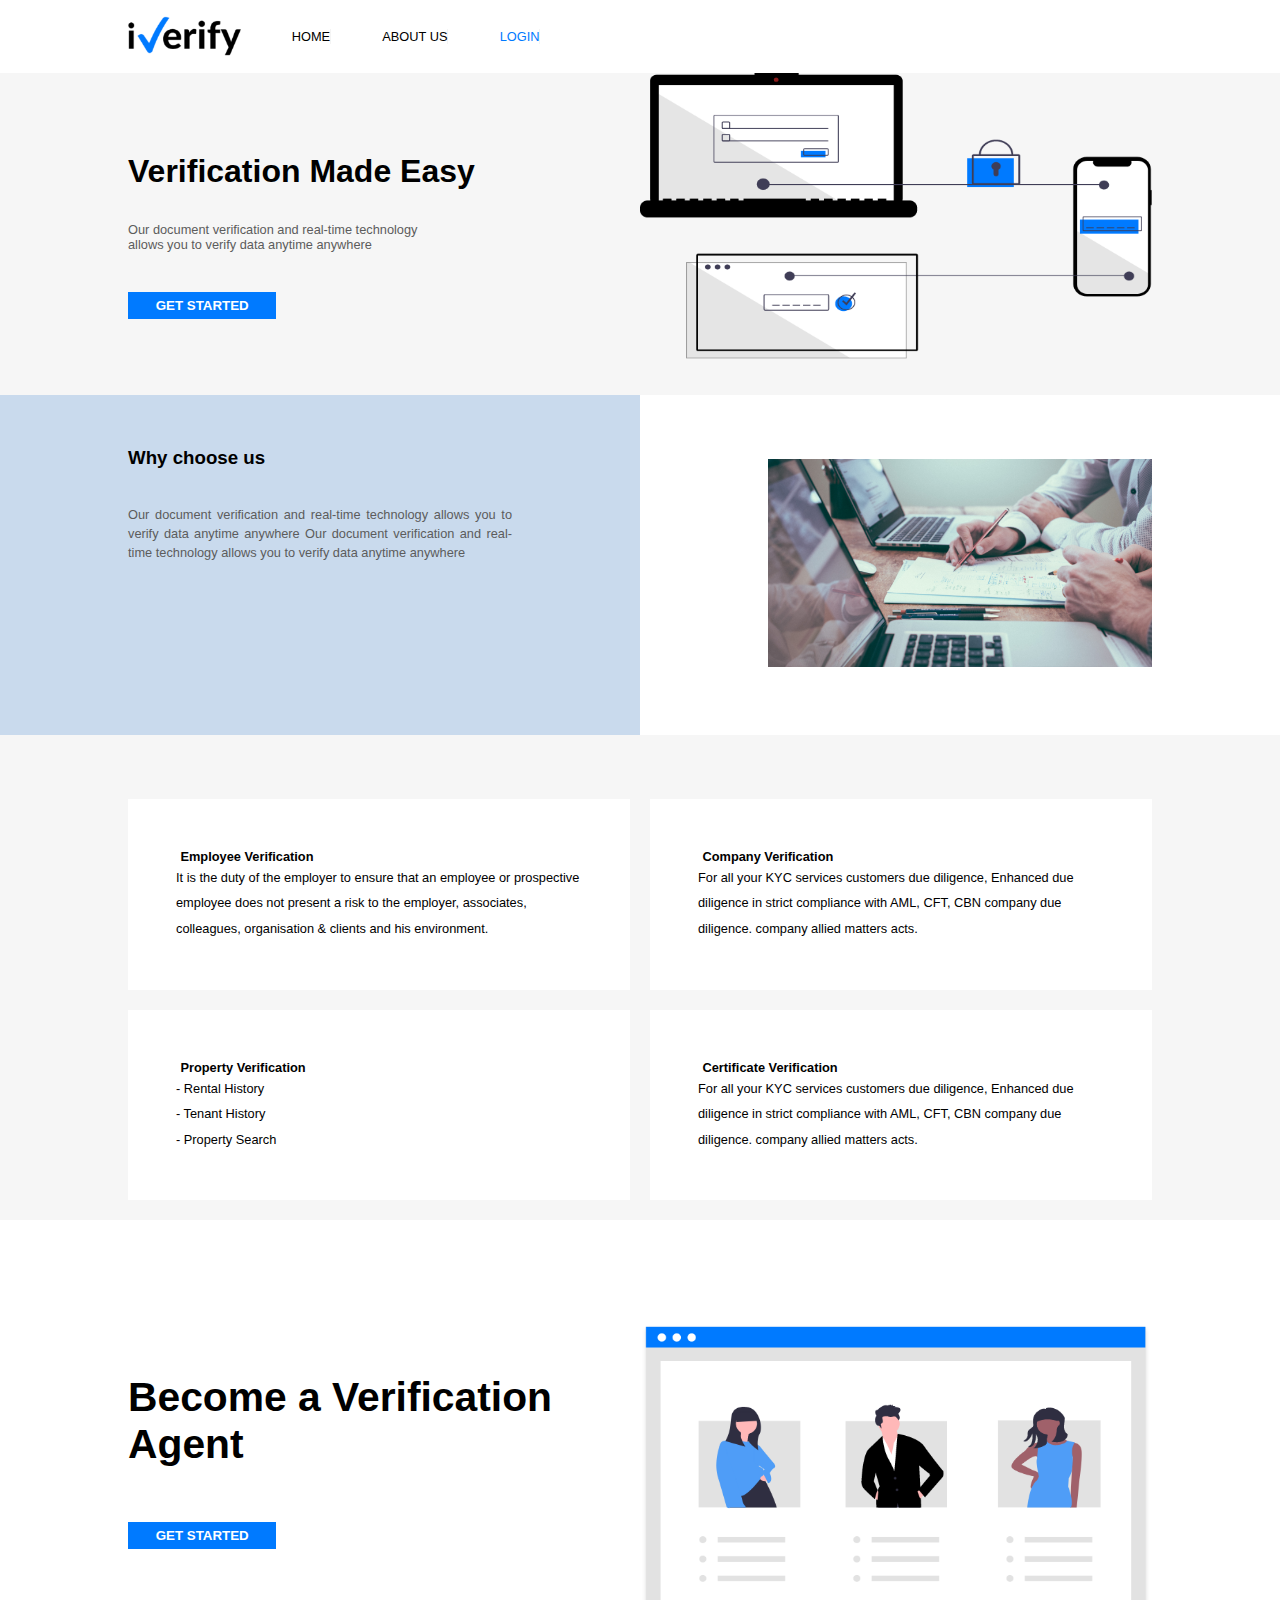
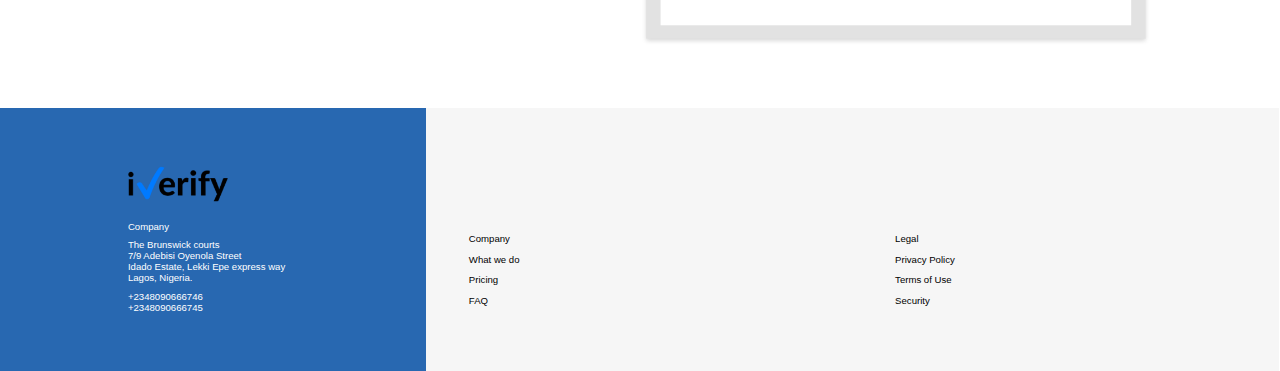
==== index.html @ d88453f7 "First Commit" ====
<!DOCTYPE html>
<html lang="en">
<head>
    <meta charset="UTF-8">
    <meta name="viewport" content="width=device-width, initial-scale=1.0">
    <meta http-equiv="X-UA-Compatible" content="ie=edge">
    <link rel="stylesheet" href="style.css">
    <link rel="icon" href="images/favicon.png" type="image">
    <title>Iverify</title>
</head>
<body>
    <header class="header">
            <img src="images/logo.png" alt="logo" class="logo">
            <input class="menu-btn" type="checkbox" id="menu-btn" />
            <label class="menu-icon" for="menu-btn"><span class="navicon"></span></label>
            <ul class="menu">
                <li><a href="#work">HOME</a></li>
                <li><a href="aboutus.html">ABOUT US</a></li>
                <li><a href="#careers" class="blue">LOGIN</a></li>
            </ul>
    </header>

    <section class="one">
        <div class="extend">
            <div class="section-content">
                <h1>Verification Made Easy</h1>
                <p>Our document verification and real-time technology <br>allows you to verify data anytime anywhere</p>
                <button>GET STARTED</button>
            </div>
            <div class="img-one">
                <img src="images/verifysteps.png" alt="device picture">
            </div>
        </div>
    </section>

    <section class="two">
        <div class="reduce">
            <div class="section-choose">
                <h3>Why choose us</h3>
                <p>Our document verification and real-time technology
                    allows you to verify data anytime anywhere Our
                    document verification and real-time technology
                    allows you to verify data anytime anywhere</p>
            </div>
            
            <div class="video">
                <img src="images/scott-graham-5fNmWej4tAA-unsplash.png"></video>
            </div>
            
        </div>
    </section>

    <section class="three">
        <div class="card">
            <div class="card-one">

                <img src="images/employee.png" alt="">
                <h6>Employee Verification</h6>
                <p>It is the duty of the employer to ensure that an employee or prospective employee does not present a risk to the employer, associates, colleagues, organisation & clients and his environment.
                </p>
            </div>
            <div class="card-one">
                <img src="images/employee.png" alt="">
                <h6>Company Verification</h6>
                <p>For all your KYC services customers due diligence, Enhanced due diligence in strict compliance with AML, CFT, CBN company due diligence. company allied matters acts. 
                </p>
            </div>
            <div class="card-one">
                <img src="images/employee.png" alt="">
                <h6>Property Verification</h6>
                <p>- Rental History</p>
                <p>- Tenant History</p>
                <p>- Property Search</p>
            </div>
            <div class="card-one">
                <img src="images/employee.png" alt="">
                <h6>Certificate Verification</h6>
                <p>For all your KYC services customers due diligence, Enhanced due diligence in strict compliance with AML, CFT, CBN company due diligence. company allied matters acts. 
                </p>
            </div>
            <div class="modal">
                <div class="modal-content"></div>
            </div>
        </div>
    </section>

    <section class="four">
        <div class="agent">
                <h2>Become a Verification Agent</h2>
                <button>GET STARTED</button>
            
        </div>
        <div class="agent-img">
            <img src="images/undraw_meet_the_team_e5b7.png" alt="picture">
        </div>
    </section>

    <footer>
        <div class="address">
            <div class="contain">
                <img src="images/logo.png" alt="logo">
                <p class="space">
                    Company
                </p>
                <p>
                    The Brunswick courts<br>
                    7/9 Adebisi Oyenola Street<br>
                    Idado Estate, Lekki Epe express way<br>
                    Lagos, Nigeria. 
                </p>
                <p class="space">
                    +2348090666746<br>
                    +2348090666745
                </p>
            </div>
        </div>
        <div class="links">
            <div class="contain-one">
                <p><a href="#">Company</a></p>
                <p><a href="#">What we do</a></p>
                <p><a href="#">Pricing</a></p>
                <p><a href="#">FAQ</a></p>
            </div>
        </div>
        <div class="links">
            <div class="contain-one">
                <p><a href="#">Legal</a></p>
                <p><a href="#">Privacy Policy</a></p>
                <p><a href="#">Terms of Use</a></p>
                <p><a href="#">Security</a></p>
            </div>
        </div>
    </footer>

</body>
</html>
---- style.css ----
*{
    margin:0;
    padding:0;
    box-sizing: border-box;
    font-family: 'Muli', sans-serif;
}

/************NAVBAR***********/

/* header */

.header {
    background-color: #fff;
    /* position: fixed; */
    width: 80%;
    z-index: 3;
    margin: 1em 10%;
    /* border: 1px solid #2868B1; */
  }
  
  .header ul {
    /* margin: 0; */
    /* padding: 0; */
    list-style: none;
    overflow: hidden;
    background-color: #fff;
  }
  .header li{
      margin:1em 0;
      font-size: 0.8rem;
  }
  .header li a {
    border-right: 1px solid #f4f4f4;
    text-decoration: none;
    /* border: 1px solid #2868B1; */
  }
  
  .header li a:hover,
  .header .menu-btn:hover {
    background-color: #f4f4f4;
  }
  
  .header .logo {
    height:40px;
  }
  
  /* menu */
  
  .header .menu {
    clear: both;
    max-height: 0;
    transition: max-height .2s ease-out;
  }
  
  /* menu icon */
  
  .header .menu-icon {
    cursor: pointer;
    display: inline-block;
    float: right;
    padding: 28px 20px;
    position: relative;
    user-select: none;
  }
  
  .header .menu-icon .navicon {
    background: #333;
    display: block;
    height: 2px;
    position: relative;
    transition: background .2s ease-out;
    width: 18px;
  }
  
  .header .menu-icon .navicon:before,
  .header .menu-icon .navicon:after {
    background: #333;
    content: '';
    display: block;
    height: 100%;
    position: absolute;
    transition: all .2s ease-out;
    width: 100%;
  }
  
  .header .menu-icon .navicon:before {
    top: 5px;
  }
  
  .header .menu-icon .navicon:after {
    top: -5px;
  }
  
  /* menu btn */
  
  .header .menu-btn {
    display: none;
  }
  
  .header .menu-btn:checked ~ .menu {
    max-height: 240px;
  }
  
  .header .menu-btn:checked ~ .menu-icon .navicon {
    background: transparent;
  }
  
  .header .menu-btn:checked ~ .menu-icon .navicon:before {
    transform: rotate(-45deg);
  }
  
  .header .menu-btn:checked ~ .menu-icon .navicon:after {
    transform: rotate(45deg);
  }
  
  .header .menu-btn:checked ~ .menu-icon:not(.steps) .navicon:before,
  .header .menu-btn:checked ~ .menu-icon:not(.steps) .navicon:after {
    top: 0;
  }
  








/*******MAIN BODY*************/
.one{
    width: 100%;
    /* border: 1px solid #e3e; */
    background-color: #F6F6F6;
}
.extend{
    width: 80%;
    /* border: 1px solid #000; */
    margin: 0 auto;
}
.section-content{
    /* border: 1px solid orange; */
    margin:2em 0;
    padding-top: 1em;
}
.section-content h1{
    font-size: 2rem;
    margin:1em 0 1em 0;
}
.section-content p{
    font-size: 0.8rem;
    color:#5C5C5C;
}
.section-content button,.four button{
    color:#fff;
    background-color: #007AFF;
    border:1px solid #007AFF;
    padding:0.4em 2em;
    font-weight:800;
    cursor: pointer;
    margin:3em 0;
}
.extend img, .four img{
    width:100%;
}
.img-one{
    /* border: 1px solid orange; */
    padding-bottom: 2em;
}
.two{
    /* border: 1px solid orange; */
    background-color: #C9DAED;

}

.two h3{
    margin:1em 0;
    color: #000000;
}
.two p{
    font-size: 0.8rem;
    margin:0 0 1em 0;
    text-align: justify;
}
.two .section-choose{
    background-color: #C9DAED;
    color: #5C5C5C;
    width:80%;
    margin:0 auto 2em auto;
    line-height:1.2em;
    padding-top:1em;
}

.two .video{
    background-color: #fff;
    width:100%;
    /* border: 1px solid red; */
    text-align: center;
    margin:0 auto;
    
}
.two img{
    /* border:1px solid yellow; */
    width:80%;
    margin:2em 0;
}
.three{
    /* border: 1px solid indigo; */
    margin:0;
    background-color: #F6F6F6;
    padding: 4em 0 0 0;
}
.three h6{
    display: inline-block;
    /* border:1px solid orange; */
    margin:0 auto;
    font-size:0.8rem;
}
.three p{
    font-size:0.8rem;
    line-height: 2em;
}
.card{
    width:80%;
    /* border:1px solid red; */
    margin: 0 auto 3em auto;
    display: grid;
    grid-template-columns: 1fr 1fr;
    gap: 20px;
}
.three .card-one{
    
    /* border:1px solid green; */
    padding: 1em 1em;
    background-color: #fff;
   
}
.three img{
    width:40px;
    /* border: 1px solid red; */
}
.four{
    /* border:1px solid violet; */
    font-size: 1.7rem;
}
.four .agent, .four .agent-img{
    width:80%;
    /* border:1px solid red; */
    margin:2em auto;
}
/***********FOOTER**********/
footer{
    font-size: 0.6rem;
}
.address{
    background-color: #2868B1;
    color:#ffffff;
    padding:2em 0;
    /* border: 1px solid yellow; */
}
.contain{
    width:80%;
    margin: 4em auto;
    /* border: 1px solid red; */
}
footer img{
    width:100px;
    margin-bottom:1em;
}
.links{
    background-color: #F6F6F6;
    /* border:1px solid green; */
    padding:4em 0 4em 0;
}
.links .contain-one{
    width: 80%;
    margin: 0em auto;
}
.links p{
    /* border:1px solid red; */
    margin: 1em 0;
}
.links a,a{
    text-decoration: none;
    color:#000000;
}
.space{
    margin: 0.8em 0;
}

button:hover{
    border:2px solid #2868B1;
}
a:hover{
    text-decoration: underline;
}
.blue{
    color:#007AFF;
}
/*****************ABOUT US PAGE******************/
.five img,.eight img{
    width: 100%;
    margin-bottom:2em;
}
.w-80{
    width:80%;
    border:2px solid #2868B1;
    margin: 1em auto;
}
.just{
    text-align: justify;
}
.center{
    text-align: center;
}

.seven img{
    margin:1em auto;
    border:2px solid #2868B1;
    height:50%;
}
.seven h5{
    margin:0em 0;
}
/****************RESPONSIVENESS*******************/


@media (min-width:600px){

    /************NAVBAR****************************************/
   header{
       display:flex;
   }
    .header ul{
        margin: 0;
    }
    .header li {
        float: left;
        margin-left:4em; 
      }
      .header li a {
        /* padding: 20px 30px; */
      }
      .header .menu {
        /* clear: none; */
        /* float: right; */
        max-height: none;
      }
      .header .menu-icon {
        display: none;
      }
    

    /****************BODY********************/
   .extend,.reduce{
       display: flex;
   }
   .section-content, .img-one{
       width:50%;
   }
   .two .section-choose{
       width:100%;
   }
   .two h3,.two p{
        width: 60%;
        margin: 2em auto;
        /* border:1px solid black; */
   }
   .two img{
        width: 60%;
        margin:4em 0;
   }
   .three .card-one{
       padding: 3em 3em;  
       
   }
   .four{
       display: flex;
       justify-content: center;
       align-items: center;
       width: 80%;
       margin: 0 auto;
   }
  .four button{
      margin:4em 0;
  }
  footer{
      display: flex;
      margin: 0 auto;
  }
  .address, .links{
      flex-basis: 33.3%;
  }
  .contain{
      width:40%;
  }
  .links{
      padding:12em 0 0 0;
  }

/*****************ABOUT US PAGE***************/
.seven{
    display: flex; 
}

.centre{
    display:flex;
    flex-direction: column;
    align-items: flex-start;
    /* border:1px solid #3ee; */

}
.eight{
    display: flex;
    flex-wrap: wrap;
}
.eight h3{
    flex:0 1 100%;
}

}
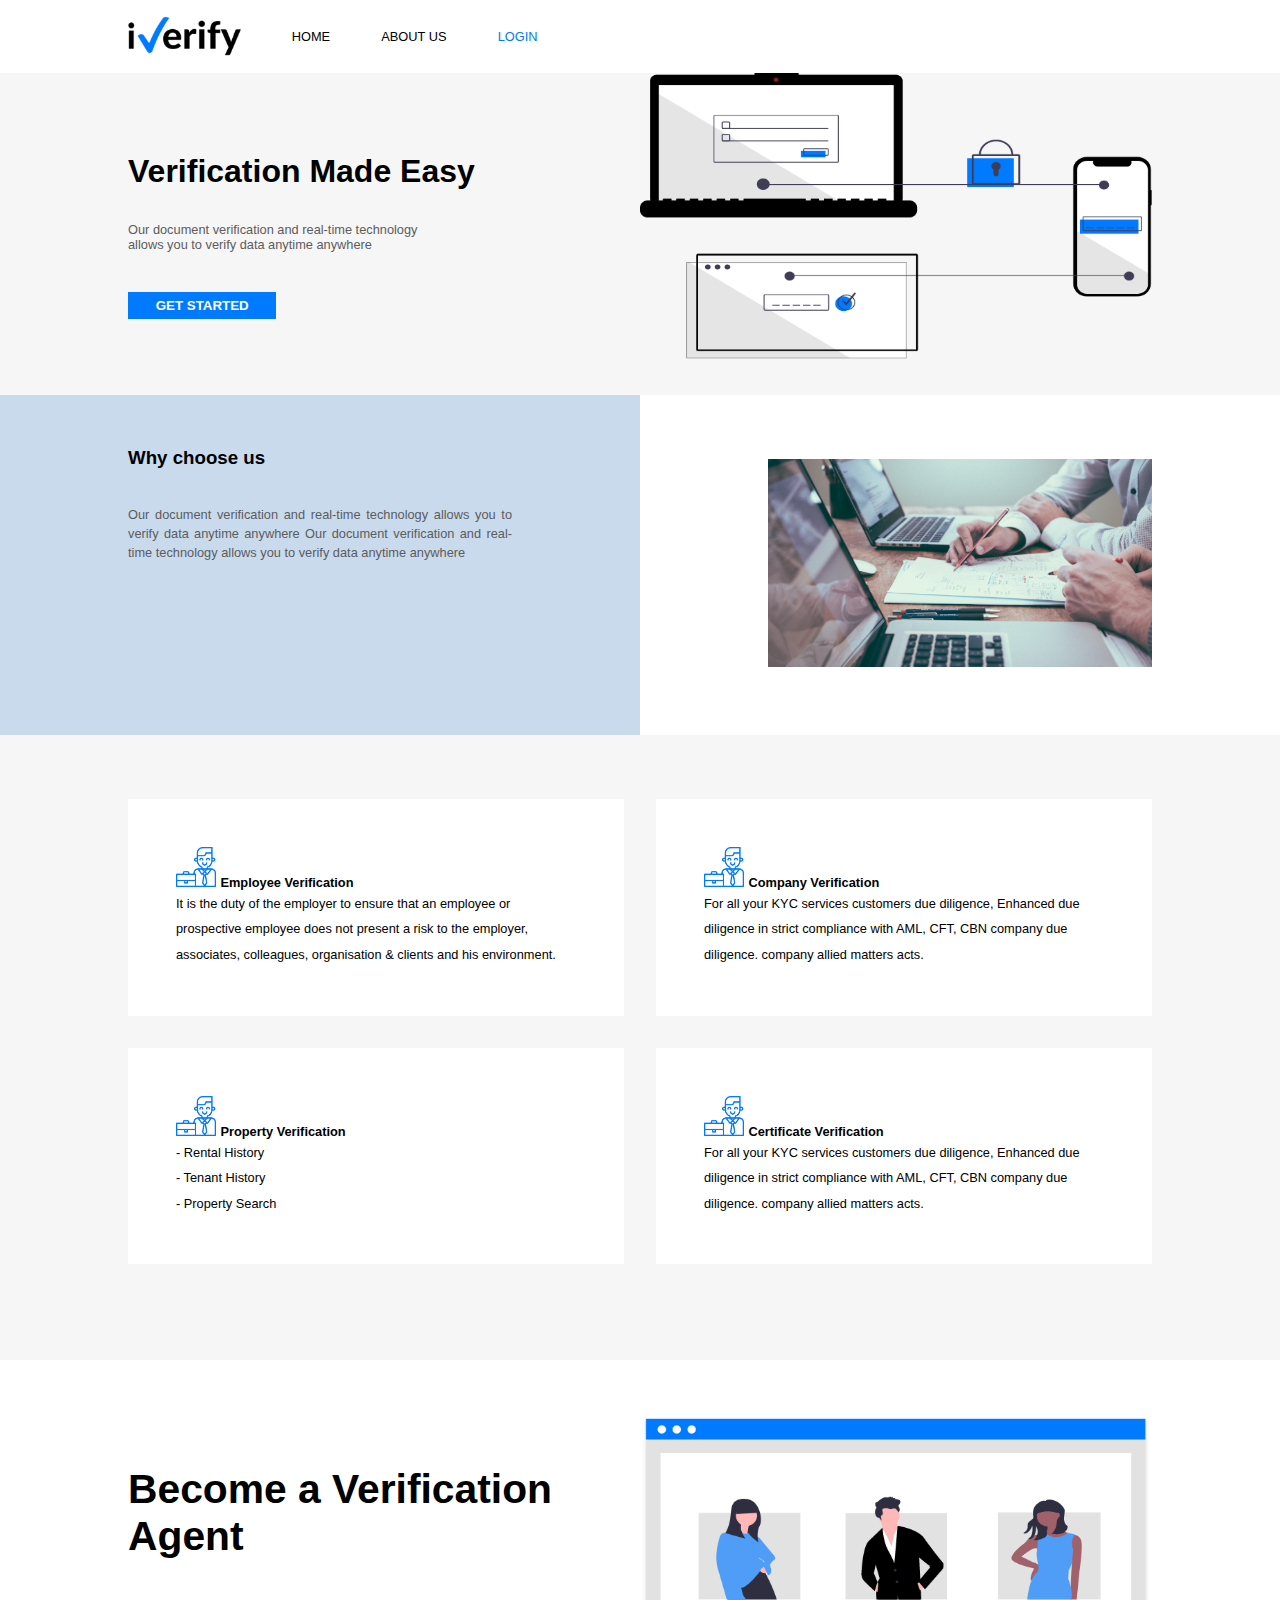
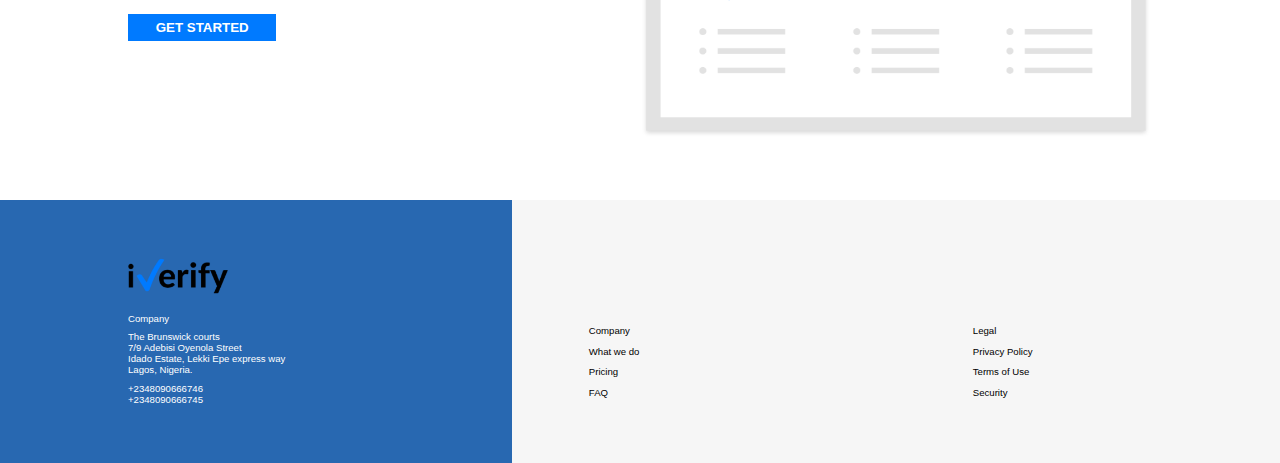
==== commit 36439cdd: "Second Commit" ====
--- a/index.html
+++ b/index.html
@@ -114,20 +114,22 @@
                 </p>
             </div>
         </div>
-        <div class="links">
-            <div class="contain-one">
-                <p><a href="#">Company</a></p>
-                <p><a href="#">What we do</a></p>
-                <p><a href="#">Pricing</a></p>
-                <p><a href="#">FAQ</a></p>
+        <div class="twospan">
+            <div class="links">
+                <div class="contain-one">
+                    <p><a href="#">Company</a></p>
+                    <p><a href="#">What we do</a></p>
+                    <p><a href="#">Pricing</a></p>
+                    <p><a href="#">FAQ</a></p>
+                </div>
             </div>
-        </div>
-        <div class="links">
-            <div class="contain-one">
-                <p><a href="#">Legal</a></p>
-                <p><a href="#">Privacy Policy</a></p>
-                <p><a href="#">Terms of Use</a></p>
-                <p><a href="#">Security</a></p>
+            <div class="links">
+                <div class="contain-one">
+                    <p><a href="#">Legal</a></p>
+                    <p><a href="#">Privacy Policy</a></p>
+                    <p><a href="#">Terms of Use</a></p>
+                    <p><a href="#">Security</a></p>
+                </div>
             </div>
         </div>
     </footer>
--- a/style.css
+++ b/style.css
@@ -30,7 +30,6 @@
       font-size: 0.8rem;
   }
   .header li a {
-    border-right: 1px solid #f4f4f4;
     text-decoration: none;
     /* border: 1px solid #2868B1; */
   }
@@ -207,7 +206,7 @@
     /* border: 1px solid indigo; */
     margin:0;
     background-color: #F6F6F6;
-    padding: 4em 0 0 0;
+    padding: 3em 0 2em 0;
 }
 .three h6{
     display: inline-block;
@@ -223,15 +222,14 @@
     width:80%;
     /* border:1px solid red; */
     margin: 0 auto 3em auto;
-    display: grid;
-    grid-template-columns: 1fr 1fr;
-    gap: 20px;
+    
 }
 .three .card-one{
     
     /* border:1px solid green; */
     padding: 1em 1em;
     background-color: #fff;
+    margin: 1em 0;
    
 }
 .three img{
@@ -266,13 +264,17 @@
     width:100px;
     margin-bottom:1em;
 }
+footer .twospan{
+    display: flex;
+}
 .links{
     background-color: #F6F6F6;
     /* border:1px solid green; */
     padding:4em 0 4em 0;
+    flex-basis: 50%;
 }
 .links .contain-one{
-    width: 80%;
+    width: 60%;
     margin: 0em auto;
 }
 .links p{
@@ -369,6 +371,11 @@
         width: 60%;
         margin:4em 0;
    }
+   .card{
+    display: grid;
+    grid-template-columns: 1fr 1fr;
+    column-gap: 2em;
+   }
    .three .card-one{
        padding: 3em 3em;  
        
@@ -387,11 +394,15 @@
       display: flex;
       margin: 0 auto;
   }
-  .address, .links{
-      flex-basis: 33.3%;
+  footer .twospan{
+      width: 60%;
+  }
+  .address{
+      flex-basis: 40%;
   }
   .contain{
-      width:40%;
+      width:100%;
+      padding-left: 25%;
   }
   .links{
       padding:12em 0 0 0;
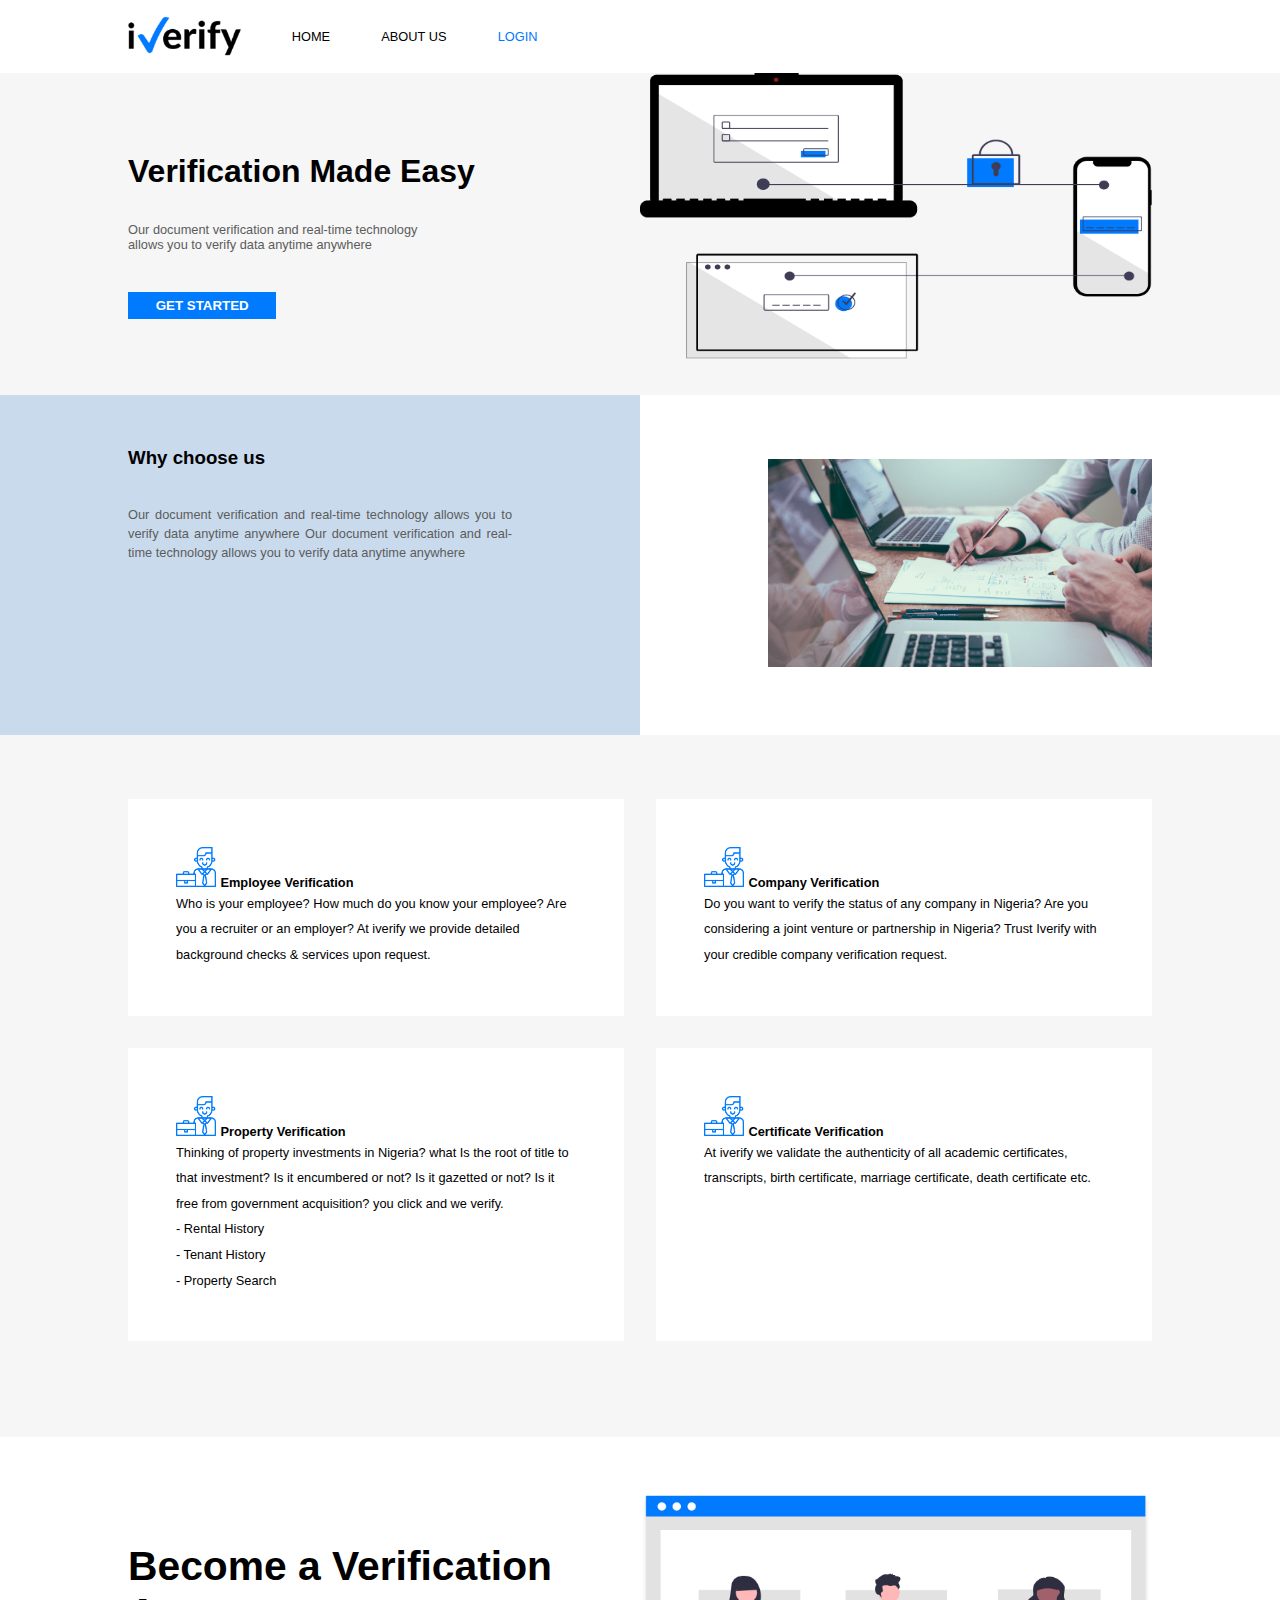
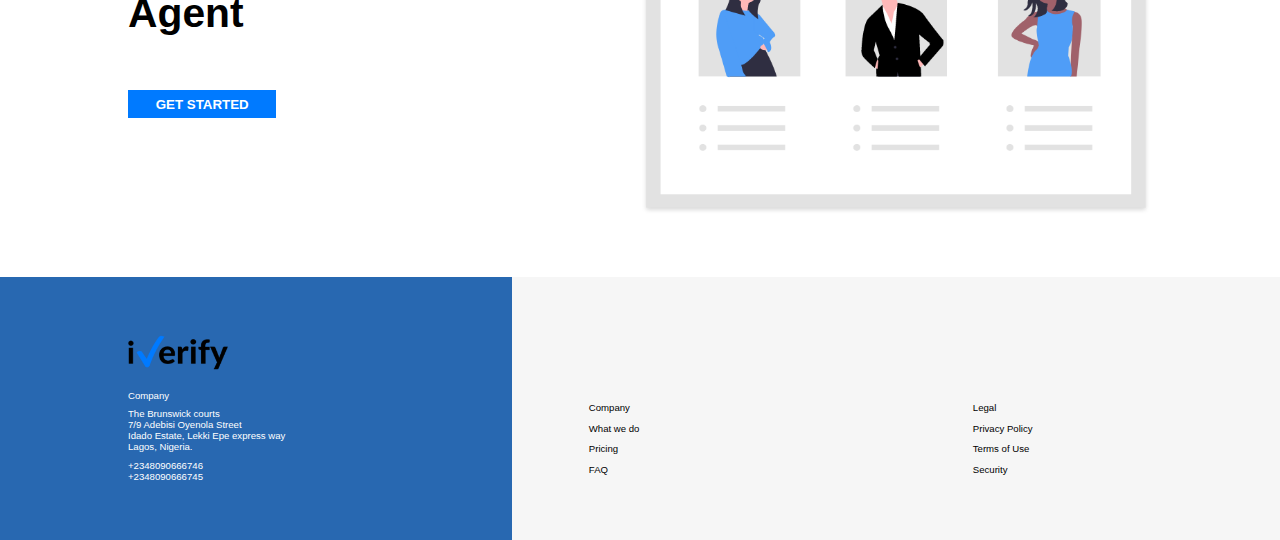
==== commit 64a0ff34: "Third Commit" ====
--- a/index.html
+++ b/index.html
@@ -56,18 +56,18 @@
 
                 <img src="images/employee.png" alt="">
                 <h6>Employee Verification</h6>
-                <p>It is the duty of the employer to ensure that an employee or prospective employee does not present a risk to the employer, associates, colleagues, organisation & clients and his environment.
-                </p>
+                <p>Who is your employee? How much do you know your employee? Are you a recruiter or an employer? At iverify we provide detailed background checks & services upon request.</p>
             </div>
             <div class="card-one">
                 <img src="images/employee.png" alt="">
                 <h6>Company Verification</h6>
-                <p>For all your KYC services customers due diligence, Enhanced due diligence in strict compliance with AML, CFT, CBN company due diligence. company allied matters acts. 
-                </p>
+                <p>
+                    Do you want to verify the status of any company in Nigeria? Are you considering a joint venture or partnership in Nigeria? Trust Iverify with your credible company verification request.</p>
             </div>
             <div class="card-one">
                 <img src="images/employee.png" alt="">
                 <h6>Property Verification</h6>
+                <p>Thinking of property investments in Nigeria? what Is the root of title to that investment? Is it encumbered or not? Is it gazetted or not? Is it free from government acquisition? you click and we verify.</p>
                 <p>- Rental History</p>
                 <p>- Tenant History</p>
                 <p>- Property Search</p>
@@ -75,7 +75,7 @@
             <div class="card-one">
                 <img src="images/employee.png" alt="">
                 <h6>Certificate Verification</h6>
-                <p>For all your KYC services customers due diligence, Enhanced due diligence in strict compliance with AML, CFT, CBN company due diligence. company allied matters acts. 
+                <p>At iverify we validate the authenticity of all academic certificates, transcripts, birth certificate, marriage certificate, death certificate etc. 
                 </p>
             </div>
             <div class="modal">
--- a/style.css
+++ b/style.css
@@ -11,16 +11,14 @@
 
 .header {
     background-color: #fff;
-    /* position: fixed; */
     width: 80%;
     z-index: 3;
     margin: 1em 10%;
-    /* border: 1px solid #2868B1; */
+    position: relative;
+    top:0;
   }
   
   .header ul {
-    /* margin: 0; */
-    /* padding: 0; */
     list-style: none;
     overflow: hidden;
     background-color: #fff;
@@ -31,7 +29,6 @@
   }
   .header li a {
     text-decoration: none;
-    /* border: 1px solid #2868B1; */
   }
   
   .header li a:hover,
@@ -49,6 +46,7 @@
     clear: both;
     max-height: 0;
     transition: max-height .2s ease-out;
+    text-align: center;
   }
   
   /* menu icon */
@@ -128,16 +126,13 @@
 /*******MAIN BODY*************/
 .one{
     width: 100%;
-    /* border: 1px solid #e3e; */
     background-color: #F6F6F6;
 }
 .extend{
     width: 80%;
-    /* border: 1px solid #000; */
     margin: 0 auto;
 }
 .section-content{
-    /* border: 1px solid orange; */
     margin:2em 0;
     padding-top: 1em;
 }
@@ -162,11 +157,9 @@
     width:100%;
 }
 .img-one{
-    /* border: 1px solid orange; */
     padding-bottom: 2em;
 }
 .two{
-    /* border: 1px solid orange; */
     background-color: #C9DAED;
 
 }
@@ -192,25 +185,21 @@
 .two .video{
     background-color: #fff;
     width:100%;
-    /* border: 1px solid red; */
     text-align: center;
     margin:0 auto;
     
 }
 .two img{
-    /* border:1px solid yellow; */
     width:80%;
     margin:2em 0;
 }
 .three{
-    /* border: 1px solid indigo; */
     margin:0;
     background-color: #F6F6F6;
     padding: 3em 0 2em 0;
 }
 .three h6{
     display: inline-block;
-    /* border:1px solid orange; */
     margin:0 auto;
     font-size:0.8rem;
 }
@@ -220,13 +209,10 @@
 }
 .card{
     width:80%;
-    /* border:1px solid red; */
     margin: 0 auto 3em auto;
     
 }
 .three .card-one{
-    
-    /* border:1px solid green; */
     padding: 1em 1em;
     background-color: #fff;
     margin: 1em 0;
@@ -234,15 +220,12 @@
 }
 .three img{
     width:40px;
-    /* border: 1px solid red; */
 }
 .four{
-    /* border:1px solid violet; */
     font-size: 1.7rem;
 }
 .four .agent, .four .agent-img{
     width:80%;
-    /* border:1px solid red; */
     margin:2em auto;
 }
 /***********FOOTER**********/
@@ -253,12 +236,10 @@
     background-color: #2868B1;
     color:#ffffff;
     padding:2em 0;
-    /* border: 1px solid yellow; */
 }
 .contain{
     width:80%;
     margin: 4em auto;
-    /* border: 1px solid red; */
 }
 footer img{
     width:100px;
@@ -269,7 +250,6 @@
 }
 .links{
     background-color: #F6F6F6;
-    /* border:1px solid green; */
     padding:4em 0 4em 0;
     flex-basis: 50%;
 }
@@ -278,7 +258,6 @@
     margin: 0em auto;
 }
 .links p{
-    /* border:1px solid red; */
     margin: 1em 0;
 }
 .links a,a{
@@ -305,23 +284,24 @@
 }
 .w-80{
     width:80%;
-    border:2px solid #2868B1;
     margin: 1em auto;
 }
 .just{
     text-align: justify;
 }
-.center{
+.seven{
     text-align: center;
 }
 
 .seven img{
     margin:1em auto;
-    border:2px solid #2868B1;
     height:50%;
 }
 .seven h5{
-    margin:0em 0;
+    margin-bottom:0.6em;
+}
+.seven p,.six p{
+    font-size:0.8rem;
 }
 /****************RESPONSIVENESS*******************/
 
@@ -339,12 +319,7 @@
         float: left;
         margin-left:4em; 
       }
-      .header li a {
-        /* padding: 20px 30px; */
-      }
       .header .menu {
-        /* clear: none; */
-        /* float: right; */
         max-height: none;
       }
       .header .menu-icon {
@@ -365,7 +340,6 @@
    .two h3,.two p{
         width: 60%;
         margin: 2em auto;
-        /* border:1px solid black; */
    }
    .two img{
         width: 60%;
@@ -412,12 +386,16 @@
 .seven{
     display: flex; 
 }
+.seven img{
+    width:60%;
+}
 
 .centre{
     display:flex;
     flex-direction: column;
     align-items: flex-start;
-    /* border:1px solid #3ee; */
+    margin-top:25px;
+    padding: 1em 1em;
 
 }
 .eight{
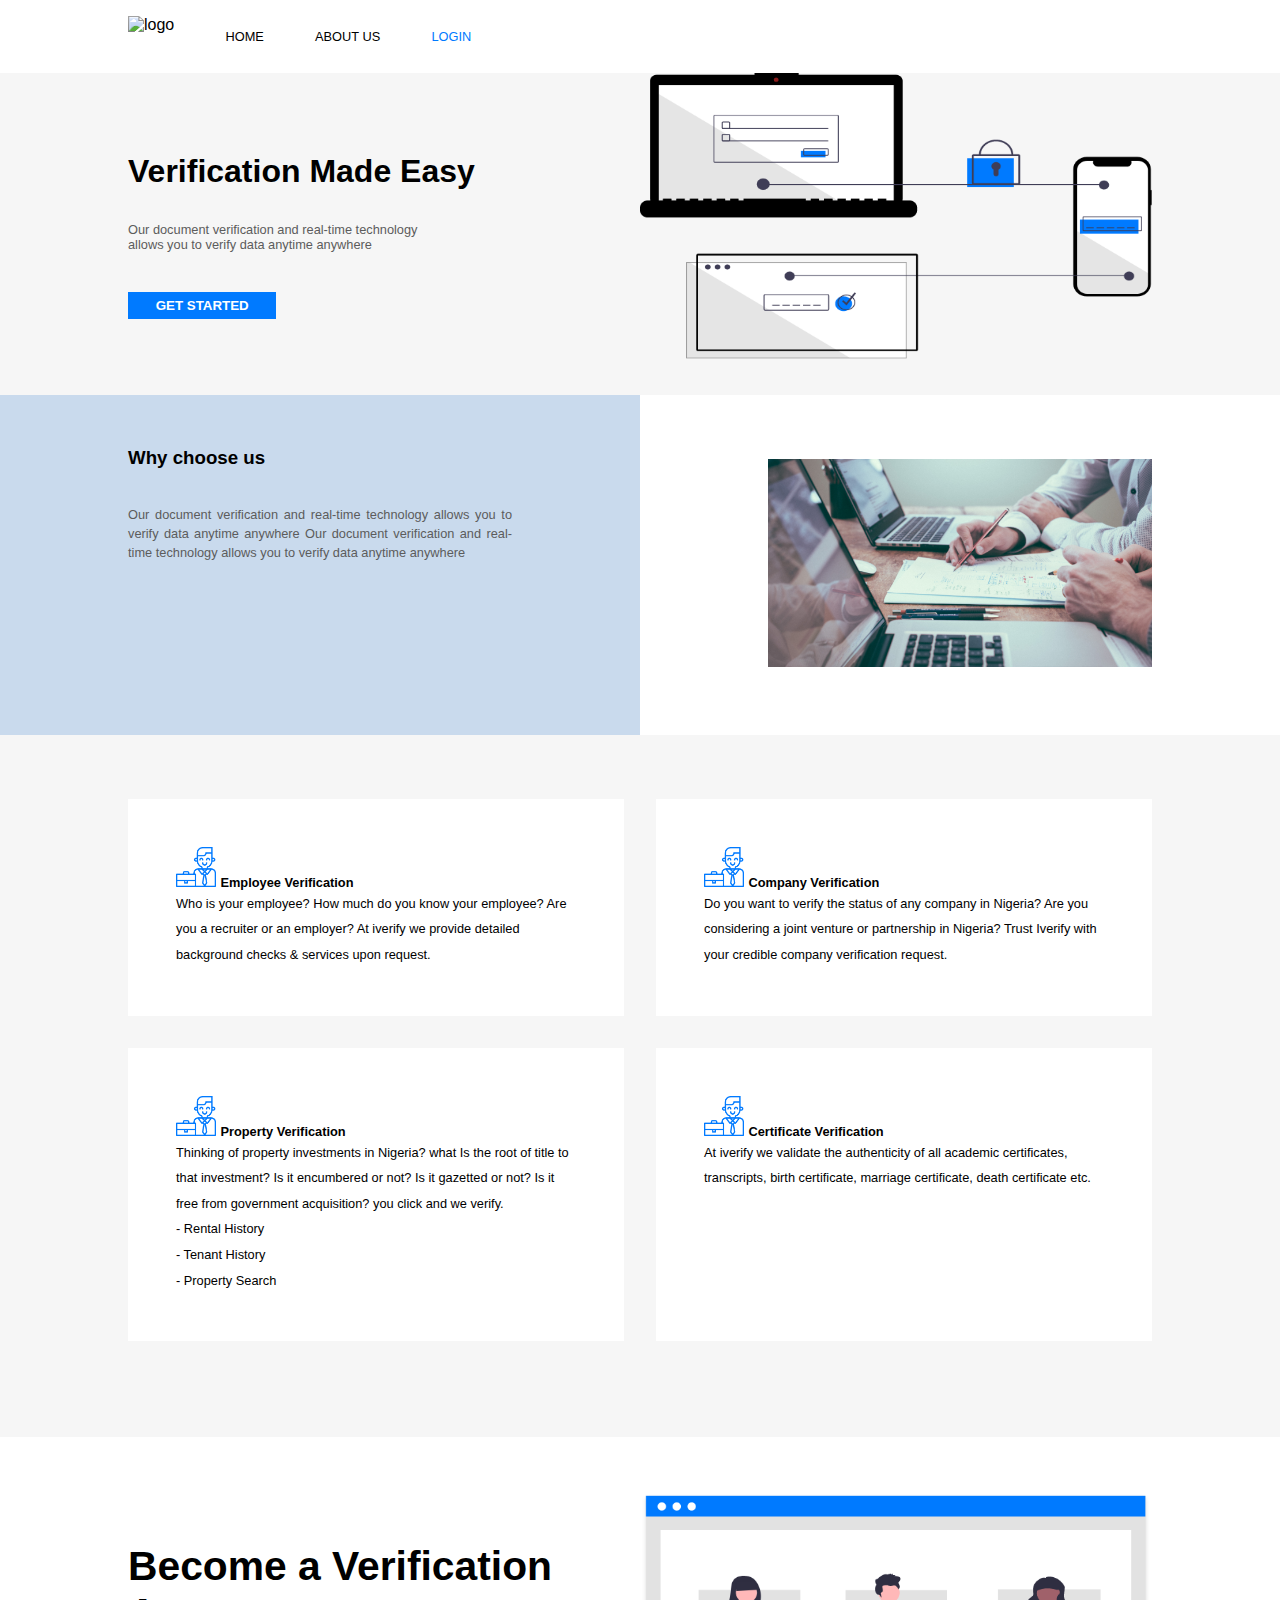
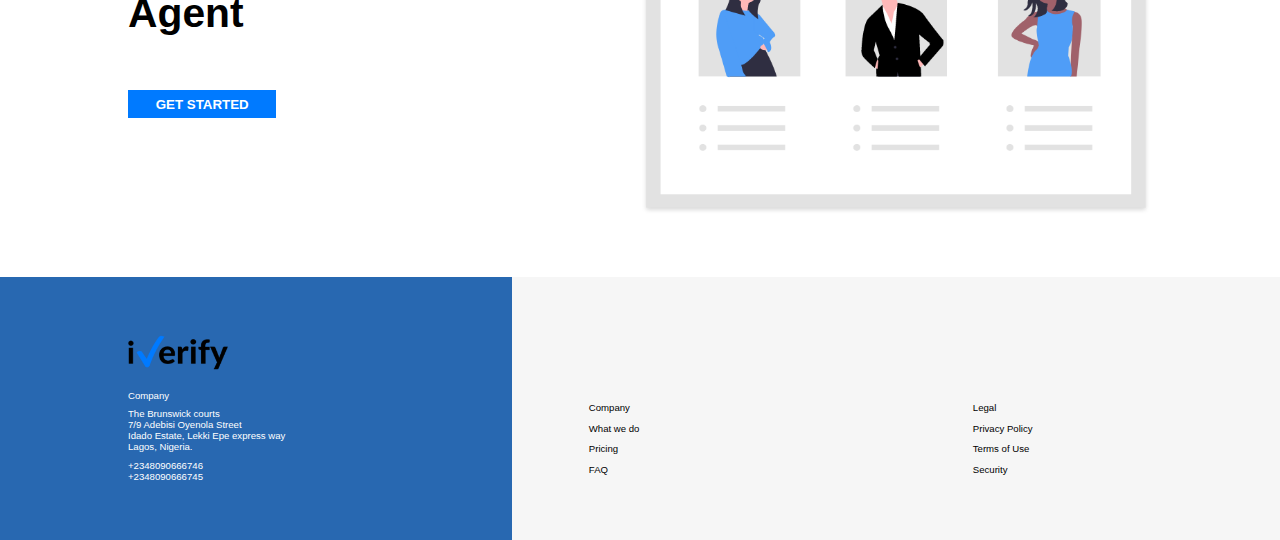
==== commit 28977f96: "Fourth commit" ====
--- a/index.html
+++ b/index.html
@@ -10,7 +10,7 @@
 </head>
 <body>
     <header class="header">
-            <img src="images/logo.png" alt="logo" class="logo">
+            <img src="https://www.iverify.ng/rentcheck/img/favicon.png" alt="logo" class="logo">
             <input class="menu-btn" type="checkbox" id="menu-btn" />
             <label class="menu-icon" for="menu-btn"><span class="navicon"></span></label>
             <ul class="menu">
--- a/style.css
+++ b/style.css
@@ -302,6 +302,14 @@
 }
 .seven p,.six p{
     font-size:0.8rem;
+}
+.eight h6{
+    font-size:1rem;
+    color: #060606;
+}
+.eight p{
+    font-size: 0.8rem;
+    color:#333;
 }
 /****************RESPONSIVENESS*******************/
 
@@ -387,7 +395,7 @@
     display: flex; 
 }
 .seven img{
-    width:60%;
+    width:40%;
 }
 
 .centre{
@@ -401,9 +409,14 @@
 .eight{
     display: flex;
     flex-wrap: wrap;
-}
-.eight h3{
-    flex:0 1 100%;
-}
-
-}
+    justify-content: space-between;
+}
+.eight h4{
+    flex:0 0 100%;
+    margin-bottom:1em
+}
+.eight img{
+    width: 250px;
+    height:350px;
+}
+}
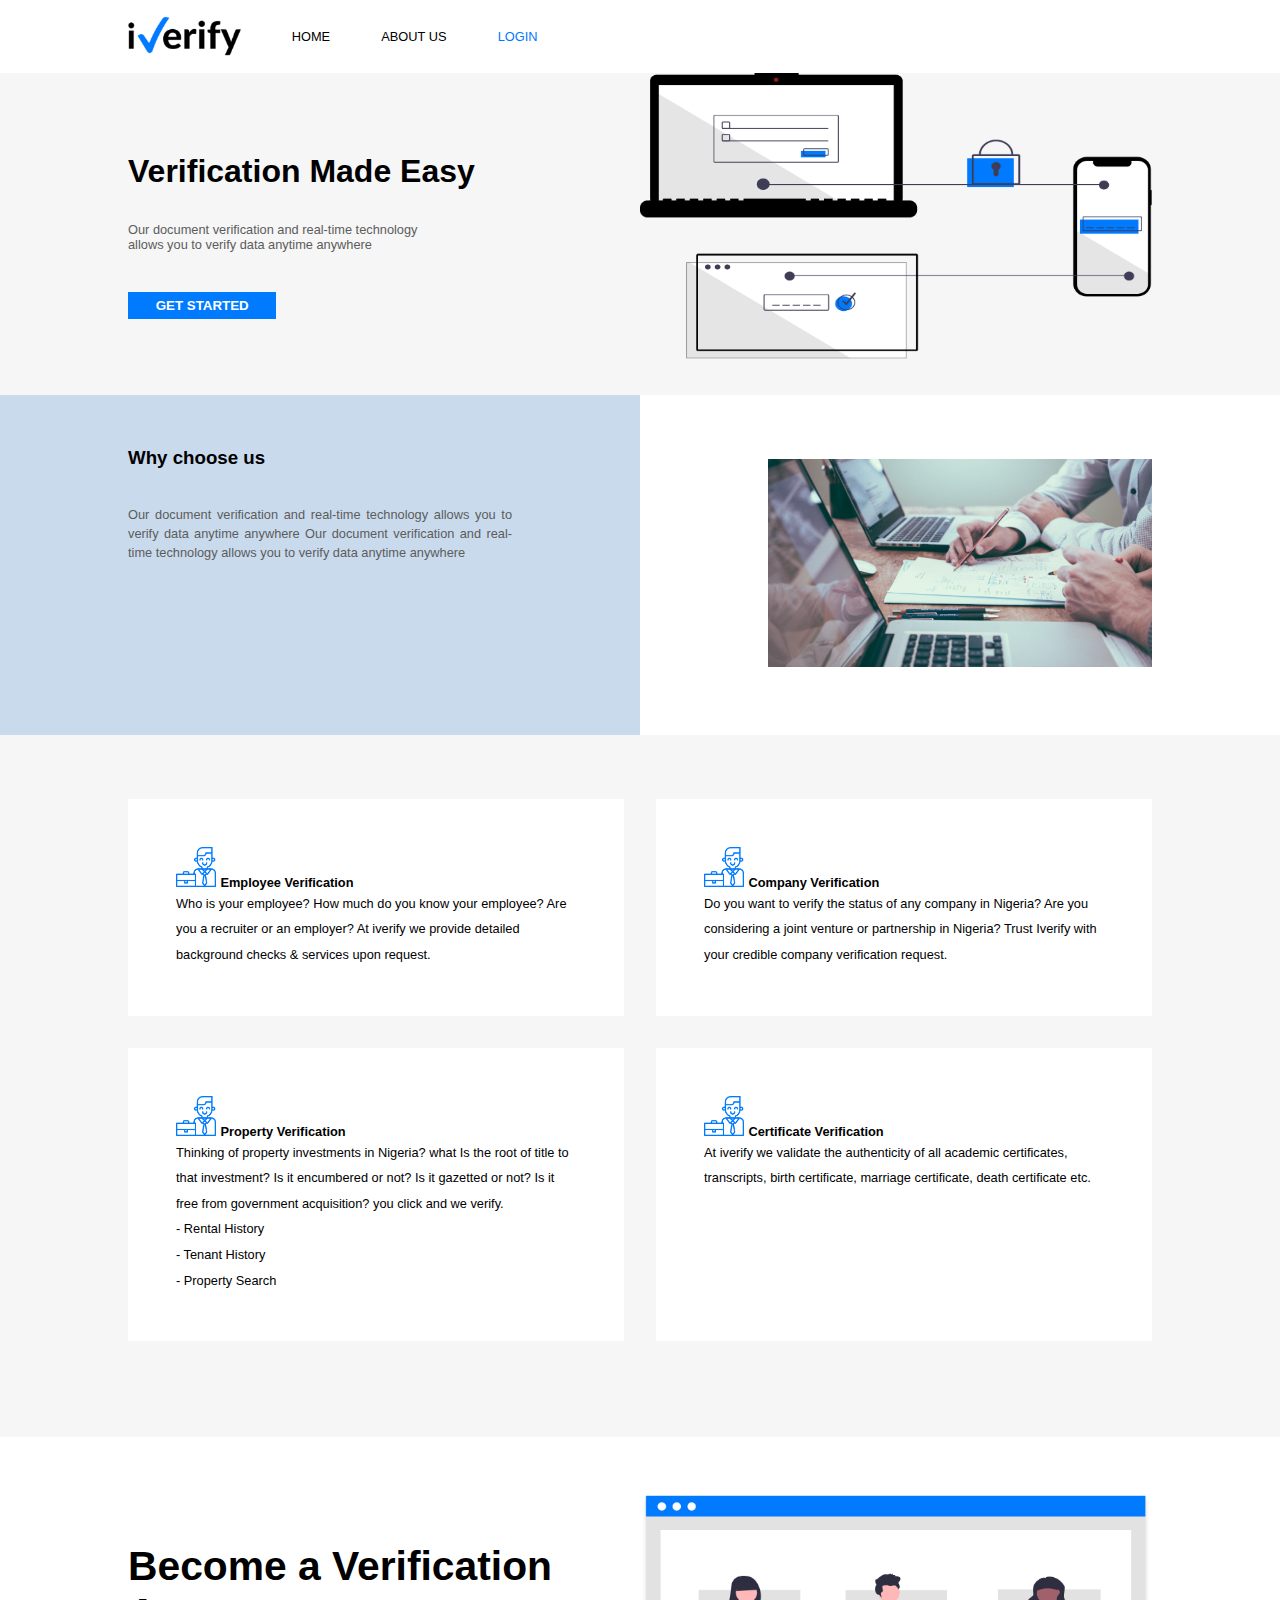
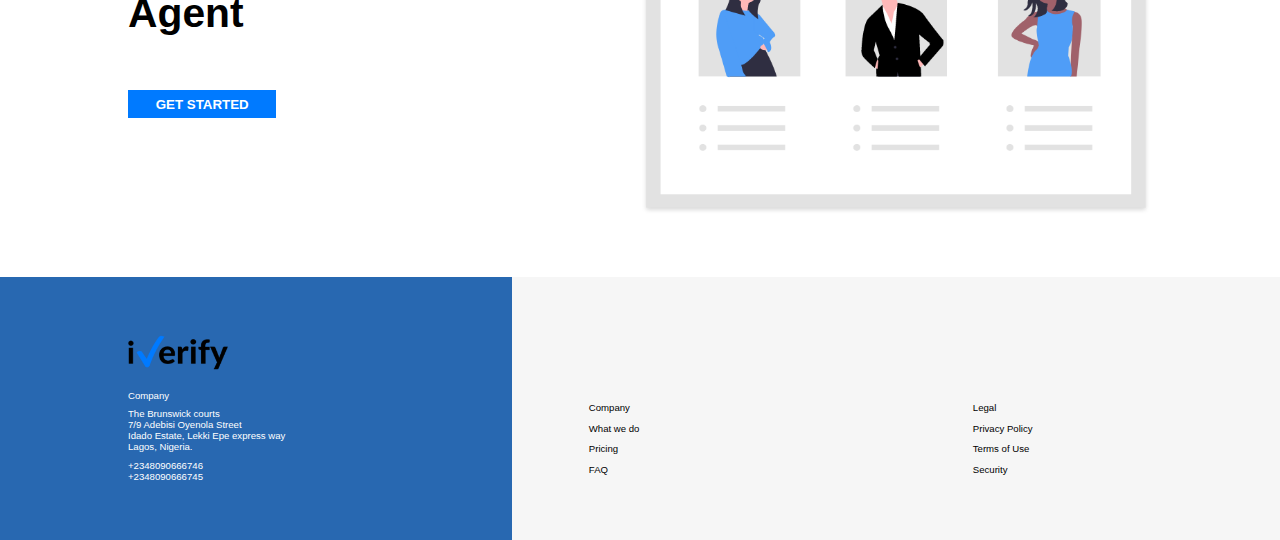
==== commit c8241711: "Fifth commit" ====
--- a/index.html
+++ b/index.html
@@ -5,12 +5,12 @@
     <meta name="viewport" content="width=device-width, initial-scale=1.0">
     <meta http-equiv="X-UA-Compatible" content="ie=edge">
     <link rel="stylesheet" href="style.css">
-    <link rel="icon" href="images/favicon.png" type="image">
+    <link rel="icon" href="https://www.iverify.ng/rentcheck/img/favicon.png" type="image">
     <title>Iverify</title>
 </head>
 <body>
     <header class="header">
-            <img src="https://www.iverify.ng/rentcheck/img/favicon.png" alt="logo" class="logo">
+            <img src="images/logo.png" alt="logo" class="logo">
             <input class="menu-btn" type="checkbox" id="menu-btn" />
             <label class="menu-icon" for="menu-btn"><span class="navicon"></span></label>
             <ul class="menu">
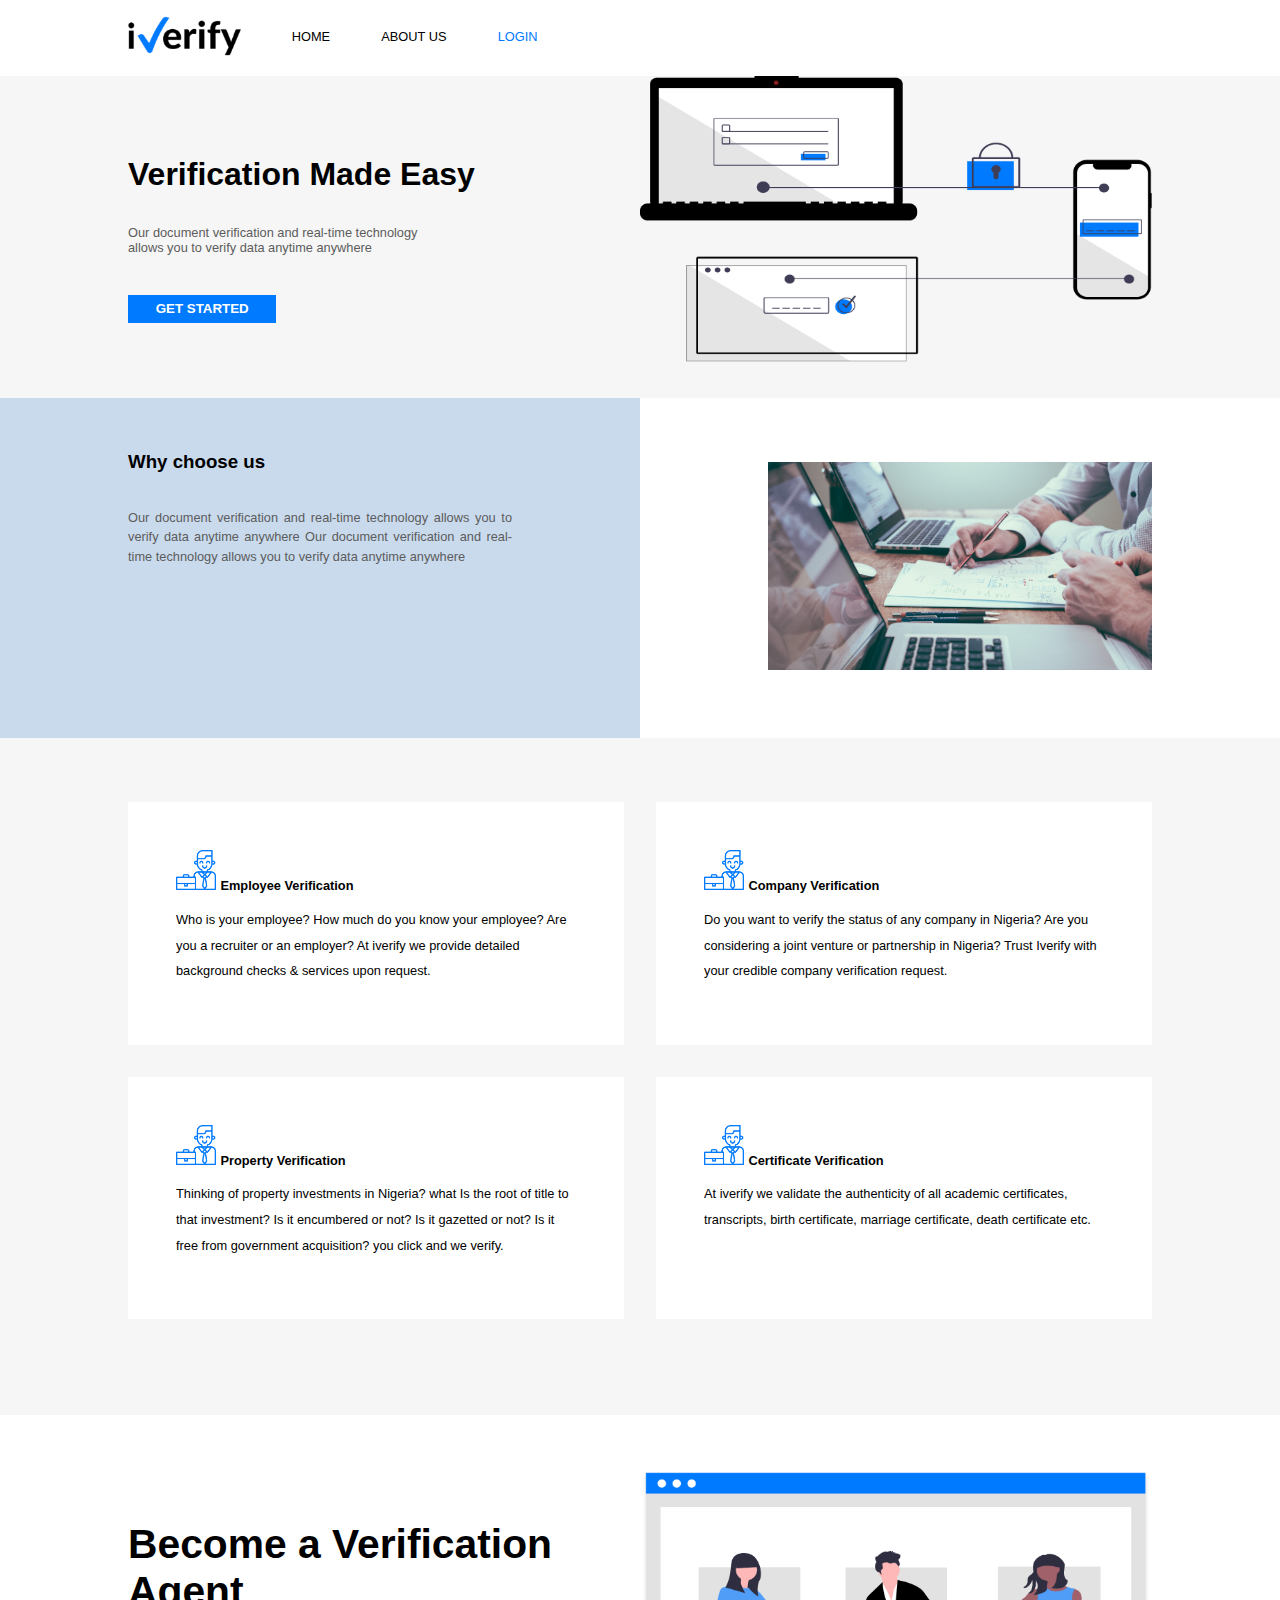
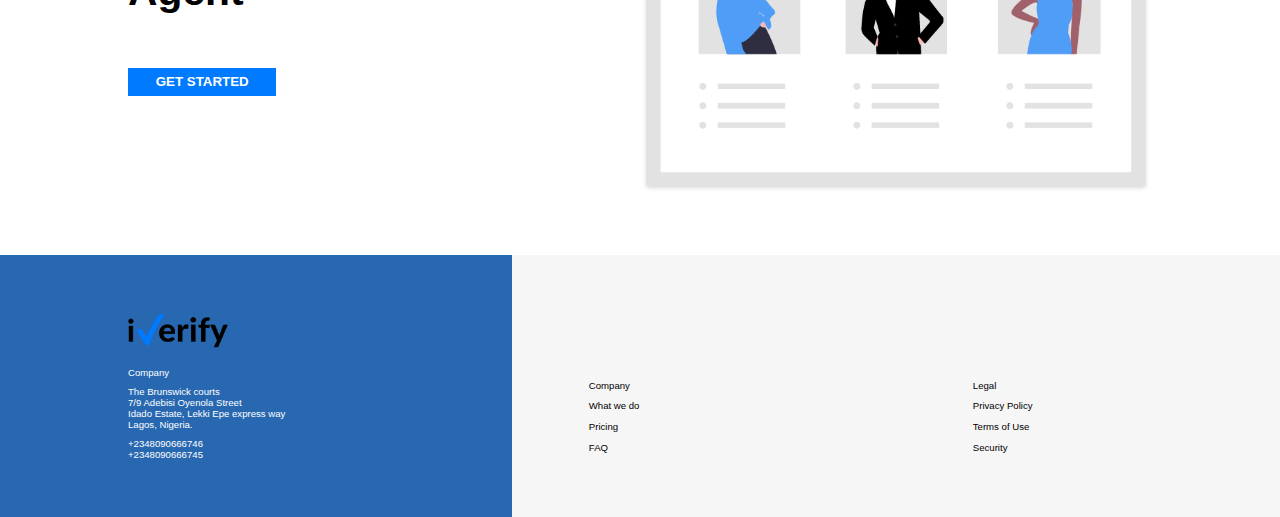
==== commit 4b8c0cc9: "Seventh Commit" ====
--- a/index.html
+++ b/index.html
@@ -10,7 +10,7 @@
 </head>
 <body>
     <header class="header">
-            <img src="images/logo.png" alt="logo" class="logo">
+            <a href="index.html"><img src="images/logo.png" alt="logo" class="logo"></a>    
             <input class="menu-btn" type="checkbox" id="menu-btn" />
             <label class="menu-icon" for="menu-btn"><span class="navicon"></span></label>
             <ul class="menu">
@@ -68,9 +68,7 @@
                 <img src="images/employee.png" alt="">
                 <h6>Property Verification</h6>
                 <p>Thinking of property investments in Nigeria? what Is the root of title to that investment? Is it encumbered or not? Is it gazetted or not? Is it free from government acquisition? you click and we verify.</p>
-                <p>- Rental History</p>
-                <p>- Tenant History</p>
-                <p>- Property Search</p>
+               
             </div>
             <div class="card-one">
                 <img src="images/employee.png" alt="">
--- a/style.css
+++ b/style.css
@@ -206,6 +206,7 @@
 .three p{
     font-size:0.8rem;
     line-height: 2em;
+    padding: 1em 0;
 }
 .card{
     width:80%;
@@ -278,7 +279,7 @@
     color:#007AFF;
 }
 /*****************ABOUT US PAGE******************/
-.five img,.eight img{
+.five img{
     width: 100%;
     margin-bottom:2em;
 }
@@ -303,6 +304,10 @@
 .seven p,.six p{
     font-size:0.8rem;
 }
+.eight img{
+    width: 100%;
+    margin-bottom: 0.8em;
+}
 .eight h6{
     font-size:1rem;
     color: #060606;
@@ -310,6 +315,10 @@
 .eight p{
     font-size: 0.8rem;
     color:#333;
+    margin-bottom: 2em;
+}
+.eight h4{
+    margin-bottom: 1.4em;
 }
 /****************RESPONSIVENESS*******************/
 
